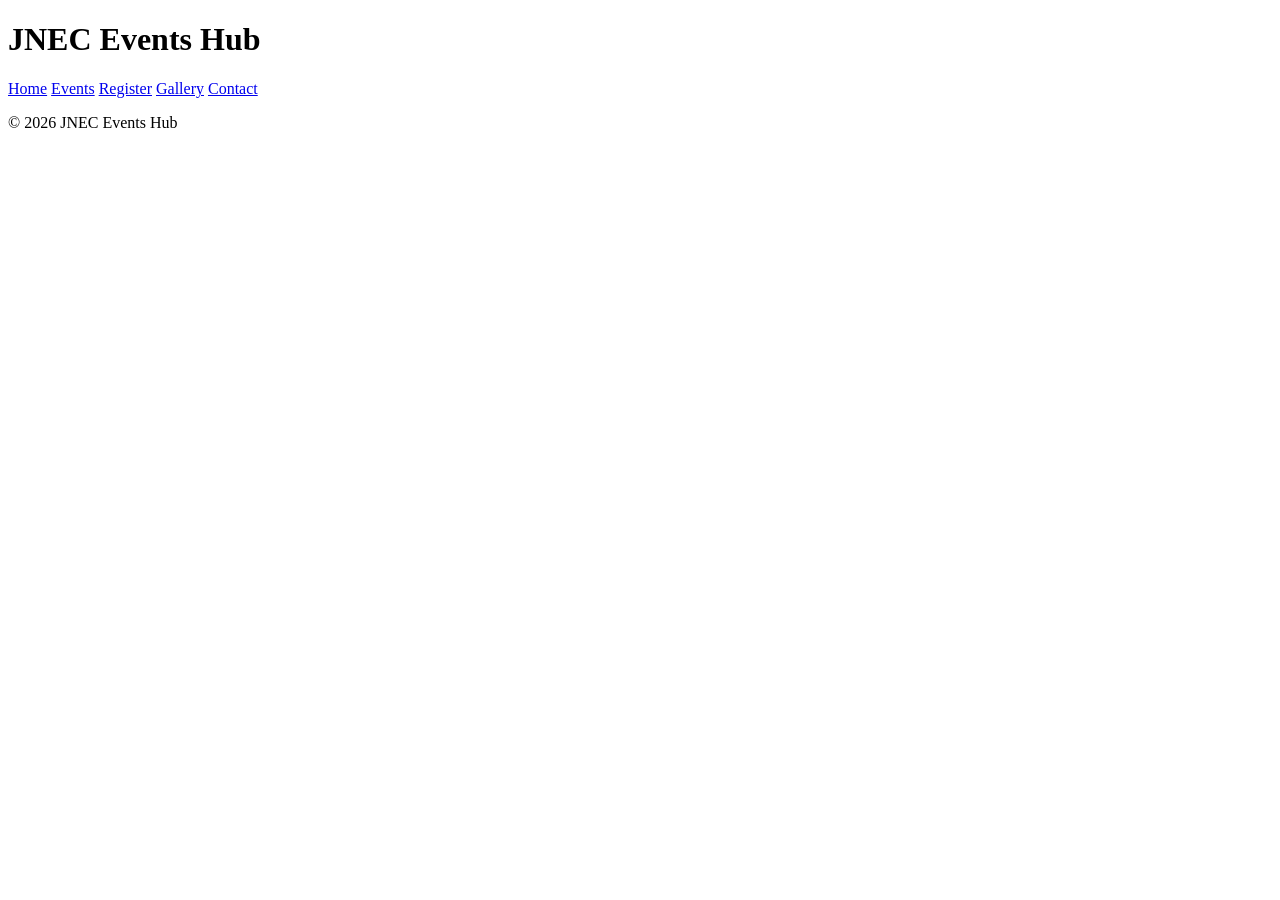
==== index.html @ 619bea93 "P2: shared shell on all pages" ====
<!DOCTYPE html> 
<html lang="en"> 
<head> 
  <meta charset="UTF-8"> 
  <meta name="viewport" content="width=device-width, initial-scale=1.0"> 
  <title>JNEC Events Hub — Home</title> 
</head> 
<body> 
  <header id="top"> 
    <h1>JNEC Events Hub</h1> 
    <nav> 
      <a href="index.html" title="Go to home page">Home</a> 
      <a href="events.html">Events</a> 
      <a href="register.html">Register</a> 
      <a href="gallery.html">Gallery</a> 
      <a href="contact.html">Contact</a> 
    </nav> 
  </header> 
  <main> 
    <!-- page content here --> 
  </main> 
  <footer> 
    <p>&copy; 2026 JNEC Events Hub</p> 
  </footer> 
</body> 
</html>
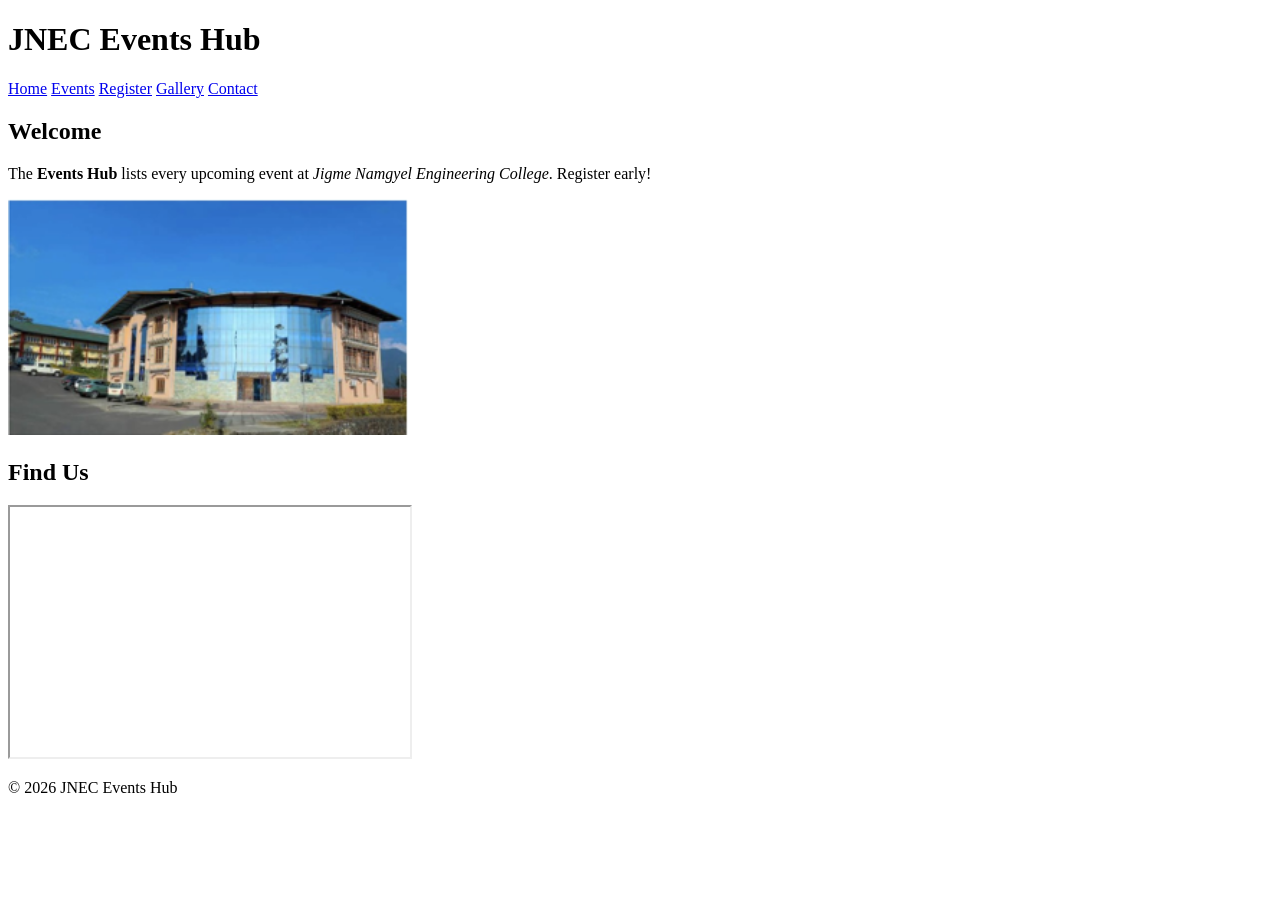
==== commit 1e90c5b5: "P2: home page content" ====
--- a/index.html
+++ b/index.html
@@ -17,7 +17,23 @@
     </nav> 
   </header> 
   <main> 
-    <!-- page content here --> 
+    <section id="welcome" class="intro"> 
+  <h2>Welcome</h2> 
+  <p>The <strong>Events Hub</strong> lists every upcoming event at 
+     <em>Jigme Namgyel Engineering College</em>. 
+     <span class="highlight" title="Registrations close 3 days before each event"> 
+     Register early!</span></p> 
+  <img src="media/campus.jpg" alt="JNEC campus" width="400" 
+       title="Our campus in Dewathang"> 
+</section> 
+ 
+<section id="location"> 
+  <h2>Find Us</h2> 
+  <iframe 
+src="https://www.openstreetmap.org/export/embed.html?bbox=91.44,26.85,91.48,26.88" 
+          width="400" height="250" title="Campus map"></iframe> 
+</section> 
+
   </main> 
   <footer> 
     <p>&copy; 2026 JNEC Events Hub</p> 
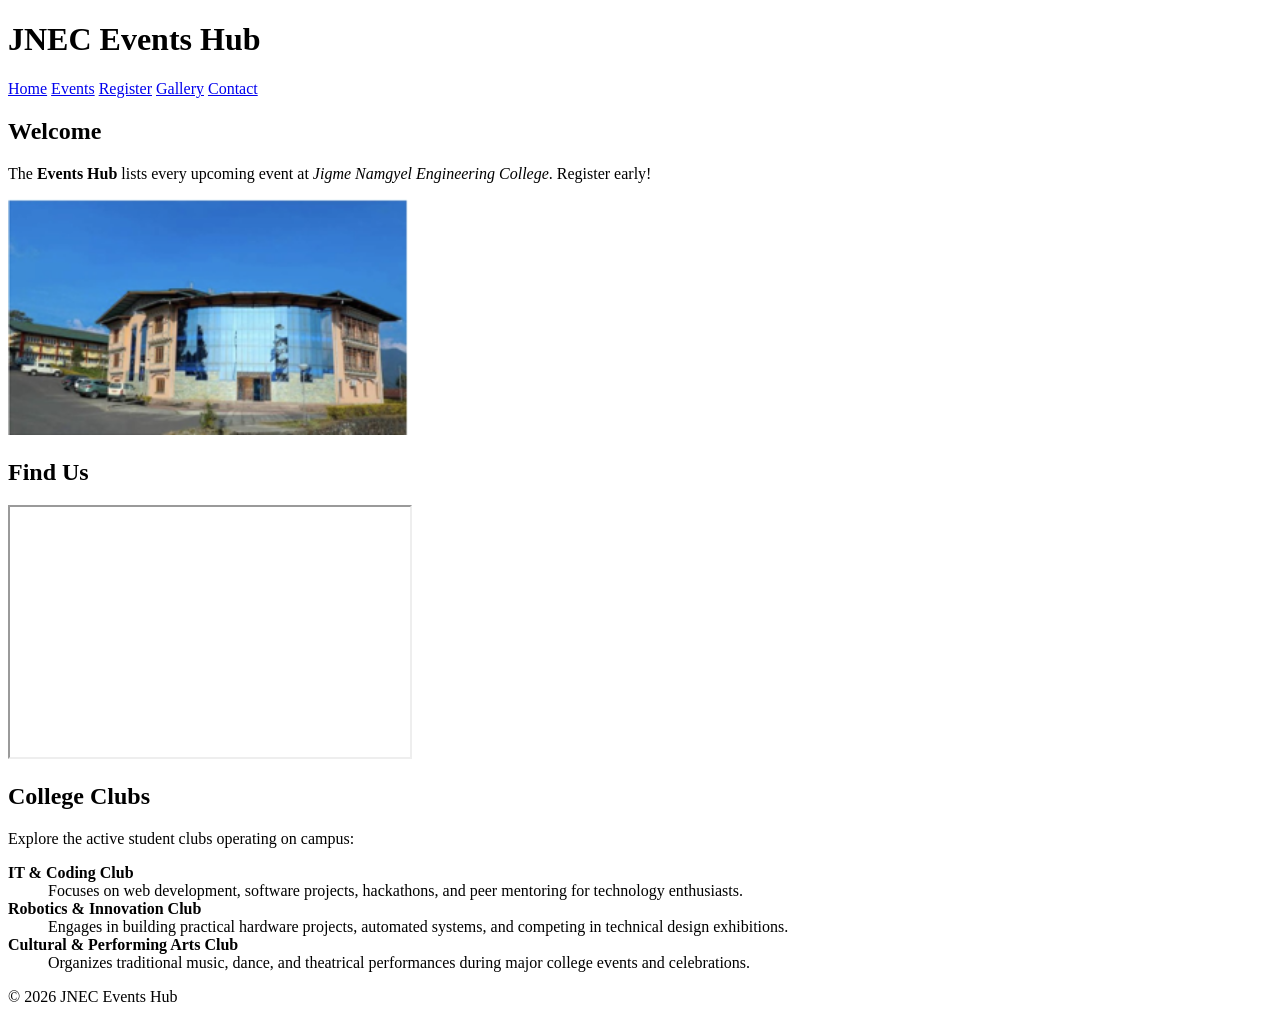
==== commit 5bff1d72: "Add pricing table with rowspan and colspan attributes" ====
--- a/index.html
+++ b/index.html
@@ -35,6 +35,21 @@
 </section> 
 
   </main> 
+  <section>
+  <h2>College Clubs</h2>
+  <p>Explore the active student clubs operating on campus:</p>
+  
+  <dl>
+    <dt><strong>IT & Coding Club</strong></dt>
+    <dd>Focuses on web development, software projects, hackathons, and peer mentoring for technology enthusiasts.</dd>
+    
+    <dt><strong>Robotics & Innovation Club</strong></dt>
+    <dd>Engages in building practical hardware projects, automated systems, and competing in technical design exhibitions.</dd>
+    
+    <dt><strong>Cultural & Performing Arts Club</strong></dt>
+    <dd>Organizes traditional music, dance, and theatrical performances during major college events and celebrations.</dd>
+  </dl>
+</section>
   <footer> 
     <p>&copy; 2026 JNEC Events Hub</p> 
   </footer> 
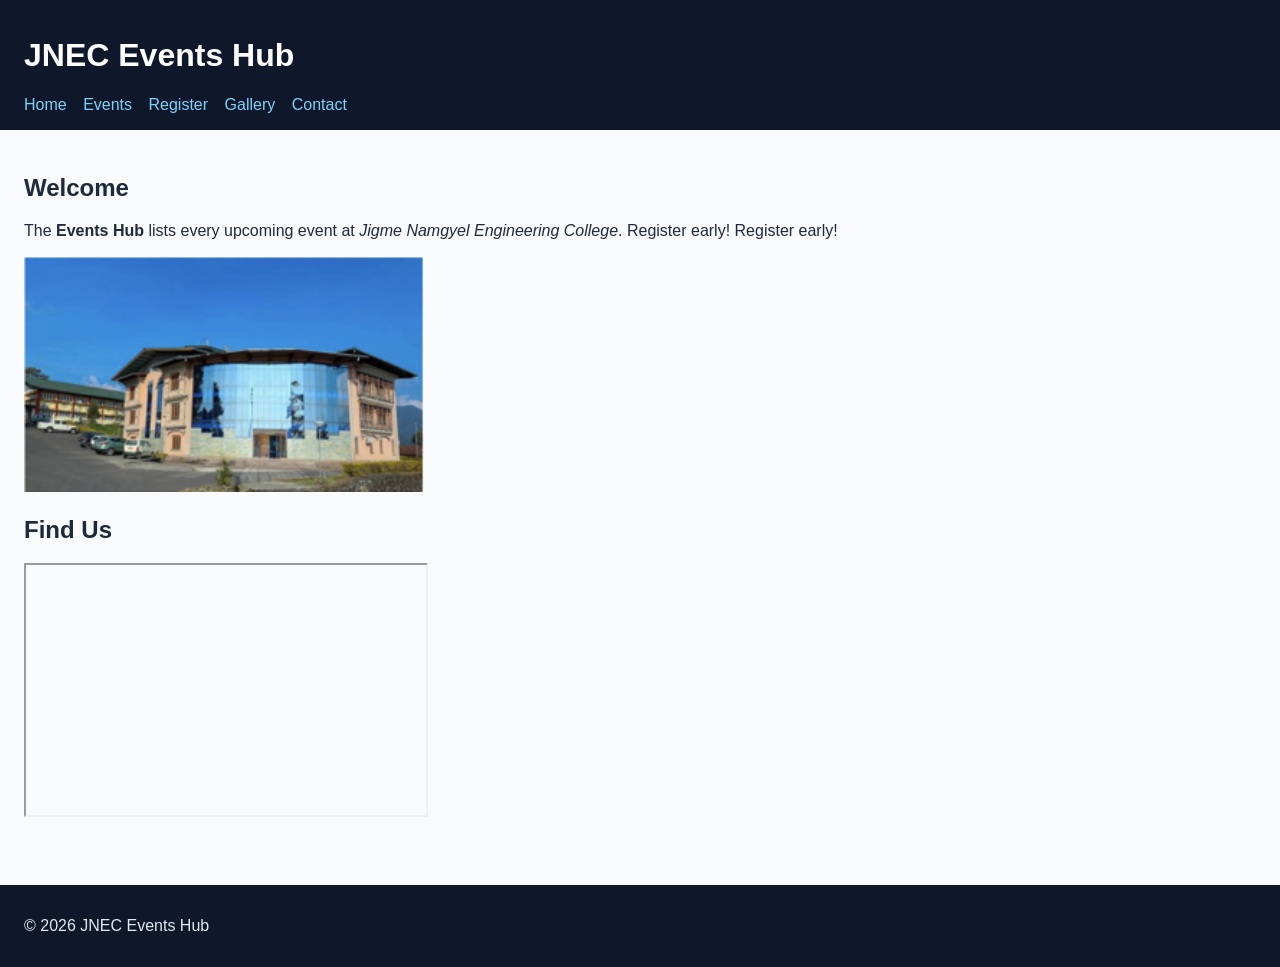
==== commit 4d36f7cb: "P3: link external stylesheet" ====
--- a/index.html
+++ b/index.html
@@ -1,57 +1,47 @@
 <!DOCTYPE html> 
-<html lang="en"> 
-<head> 
-  <meta charset="UTF-8"> 
-  <meta name="viewport" content="width=device-width, initial-scale=1.0"> 
-  <title>JNEC Events Hub — Home</title> 
-</head> 
-<body> 
-  <header id="top"> 
-    <h1>JNEC Events Hub</h1> 
-    <nav> 
-      <a href="index.html" title="Go to home page">Home</a> 
-      <a href="events.html">Events</a> 
-      <a href="register.html">Register</a> 
-      <a href="gallery.html">Gallery</a> 
-      <a href="contact.html">Contact</a> 
-    </nav> 
-  </header> 
-  <main> 
-    <section id="welcome" class="intro"> 
-  <h2>Welcome</h2> 
-  <p>The <strong>Events Hub</strong> lists every upcoming event at 
-     <em>Jigme Namgyel Engineering College</em>. 
-     <span class="highlight" title="Registrations close 3 days before each event"> 
-     Register early!</span></p> 
-  <img src="media/campus.jpg" alt="JNEC campus" width="400" 
-       title="Our campus in Dewathang"> 
-</section> 
- 
-<section id="location"> 
-  <h2>Find Us</h2> 
-  <iframe 
-src="https://www.openstreetmap.org/export/embed.html?bbox=91.44,26.85,91.48,26.88" 
-          width="400" height="250" title="Campus map"></iframe> 
-</section> 
-
-  </main> 
-  <section>
-  <h2>College Clubs</h2>
-  <p>Explore the active student clubs operating on campus:</p>
-  
-  <dl>
-    <dt><strong>IT & Coding Club</strong></dt>
-    <dd>Focuses on web development, software projects, hackathons, and peer mentoring for technology enthusiasts.</dd>
-    
-    <dt><strong>Robotics & Innovation Club</strong></dt>
-    <dd>Engages in building practical hardware projects, automated systems, and competing in technical design exhibitions.</dd>
-    
-    <dt><strong>Cultural & Performing Arts Club</strong></dt>
-    <dd>Organizes traditional music, dance, and theatrical performances during major college events and celebrations.</dd>
-  </dl>
-</section>
-  <footer> 
-    <p>&copy; 2026 JNEC Events Hub</p> 
-  </footer> 
-</body> 
-</html> 
+ <html lang="en"> 
+ <head> 
+   <meta charset="UTF-8"> 
+   <meta name="viewport" content="width=device-width, initial-scale=1.0"> 
+   <title>JNEC Events Hub — Home</title> 
+   <link rel="stylesheet" href="css/styles.css"> 
+ </head> 
+ <body> 
+   <header id="top"> 
+  <h1>JNEC Events Hub</h1> 
+  <nav> 
+    <a href="index.html" title="Go to home page">Home</a> 
+    <a href="events.html">Events</a> 
+    <a href="register.html">Register</a> 
+    <a href="gallery.html">Gallery</a> 
+    <a href="contact.html">Contact</a> 
+  </nav> 
+   </header> 
+   <main> 
+  <section id="welcome" class="intro"> 
+    <h2>Welcome</h2> 
+    <p>The <strong>Events Hub</strong> lists every upcoming event at 
+       	<em>Jigme Namgyel Engineering College</em>. 
+      <span class="highlight" title="Registrations close 3 days before each event">
+    Register early!
+</span>
+       	Register early!</span></p> 
+    <img src="media/campus.jpg" alt="JNEC campus" width="400" 
+         title="Our campus in Dewathang"> 
+  </section> 
+  <section id="location"> 
+    <h2>Find Us</h2> 
+    <iframe 
+<iframe
+    src="https://www.openstreetmap.org/export/embed.html?bbox=91.44,26.85,91.48,26.88"
+    width="400"
+    height="250"
+    title="Campus map">
+</iframe>
+  </section> 
+   </main> 
+   <footer> 
+  <p>&copy; 2026 JNEC Events Hub</p> 
+   </footer> 
+ </body> 
+ </html> 
--- a/css/styles.css
+++ b/css/styles.css
@@ -0,0 +1,27 @@
+/* FILE: css/styles.css — shared by all Events Hub pages */ 
+
+body { 
+   font-family: "Segoe UI", Arial, sans-serif; 
+   margin: 0; 
+   color: #1e293b; 
+   background: #f8fafc; 
+ } 
+ header { 
+   background: #0f172a; 
+   color: white; 
+   padding: 16px 24px; 
+ } 
+ nav a { 
+   color: #7dd3fc; 
+   margin-right: 12px; 
+   text-decoration: none; 
+ } 
+ footer { 
+   background: #0f172a; 
+   color: #e2e8f0; 
+   padding: 16px 24px; 
+   margin-top: 40px; 
+ } 
+ main { 
+   padding: 24px; 
+ } 
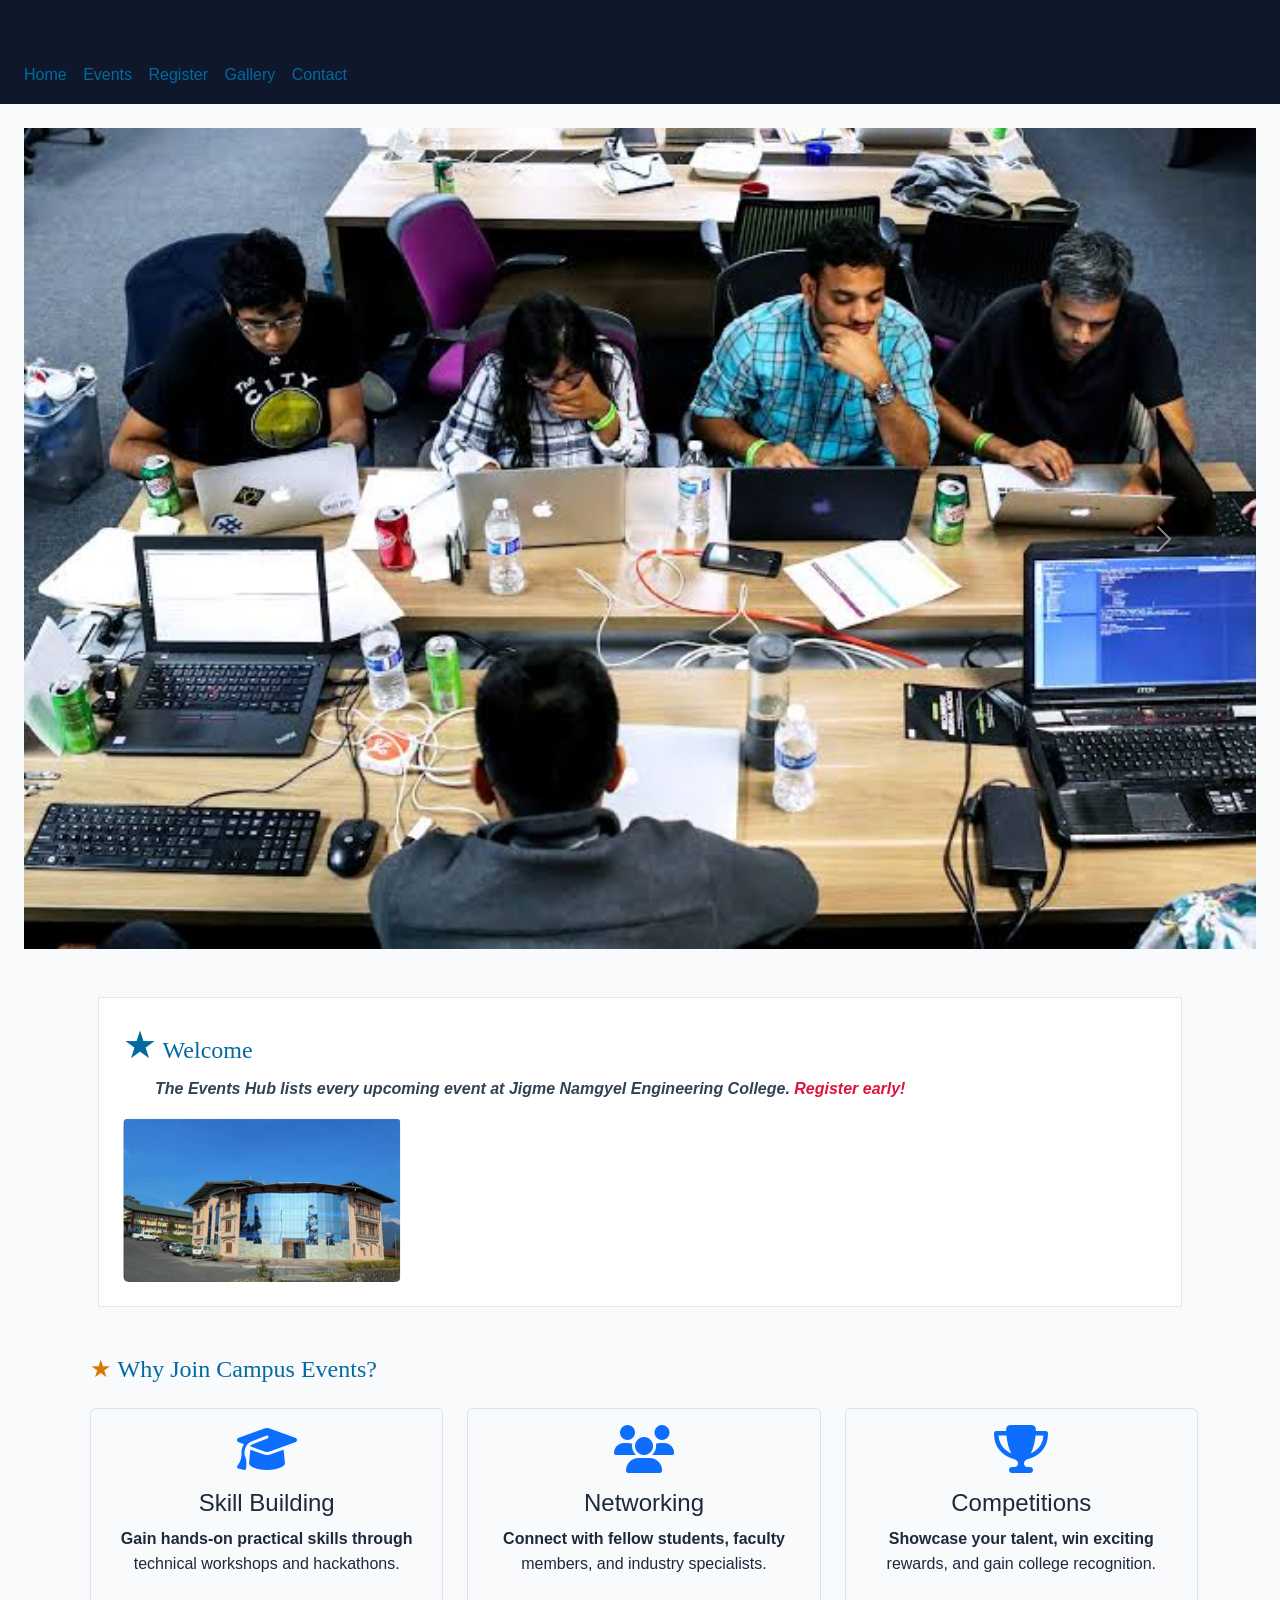
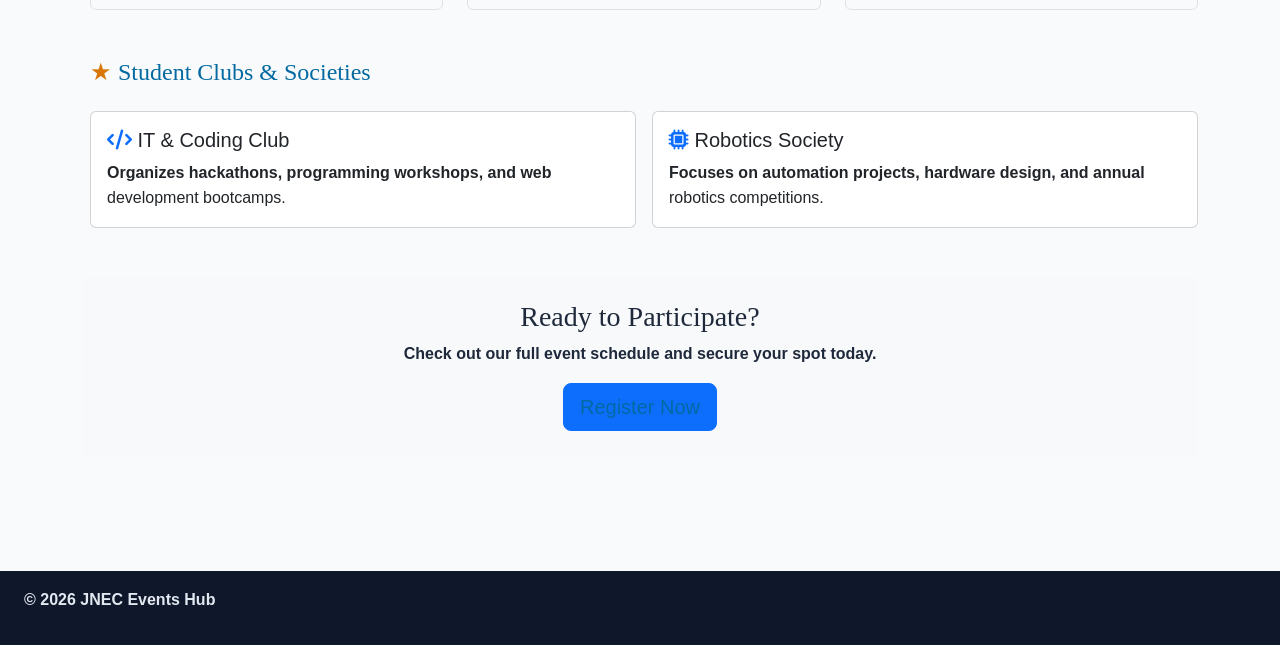
==== commit dc37f918: "Bootstrap card, framed map" ====
--- a/index.html
+++ b/index.html
@@ -1,47 +1,123 @@
-<!DOCTYPE html> 
- <html lang="en"> 
- <head> 
-   <meta charset="UTF-8"> 
-   <meta name="viewport" content="width=device-width, initial-scale=1.0"> 
-   <title>JNEC Events Hub — Home</title> 
-   <link rel="stylesheet" href="css/styles.css"> 
- </head> 
- <body> 
-   <header id="top"> 
-  <h1>JNEC Events Hub</h1> 
-  <nav> 
-    <a href="index.html" title="Go to home page">Home</a> 
-    <a href="events.html">Events</a> 
-    <a href="register.html">Register</a> 
-    <a href="gallery.html">Gallery</a> 
-    <a href="contact.html">Contact</a> 
-  </nav> 
-   </header> 
-   <main> 
-  <section id="welcome" class="intro"> 
-    <h2>Welcome</h2> 
-    <p>The <strong>Events Hub</strong> lists every upcoming event at 
-       	<em>Jigme Namgyel Engineering College</em>. 
-      <span class="highlight" title="Registrations close 3 days before each event">
-    Register early!
-</span>
-       	Register early!</span></p> 
-    <img src="media/campus.jpg" alt="JNEC campus" width="400" 
-         title="Our campus in Dewathang"> 
-  </section> 
-  <section id="location"> 
-    <h2>Find Us</h2> 
-    <iframe 
-<iframe
-    src="https://www.openstreetmap.org/export/embed.html?bbox=91.44,26.85,91.48,26.88"
-    width="400"
-    height="250"
-    title="Campus map">
-</iframe>
-  </section> 
-   </main> 
-   <footer> 
-  <p>&copy; 2026 JNEC Events Hub</p> 
-   </footer> 
- </body> 
- </html> 
+<!DOCTYPE html>
+<html lang="en">
+<head>
+   <meta charset="UTF-8">
+   <meta name="viewport" content="width=device-width, initial-scale=1.0">
+   <title>JNEC Events Hub — Home</title>
+   <!-- 1. Bootstrap CSS -->
+   <link href="https://cdn.jsdelivr.net/npm/bootstrap@5.3.3/dist/css/bootstrap.min.css" rel="stylesheet">
+   <!-- 2. Font Awesome Icons -->
+   <link rel="stylesheet" href="https://cdnjs.cloudflare.com/ajax/libs/font-awesome/6.5.2/css/all.min.css">
+   <!-- 3. Custom Styles -->
+   <link rel="stylesheet" href="css/styles.css">
+</head>
+<body>
+
+   <header id="top">
+     <h1>JNEC Events Hub</h1>
+     <nav>
+       <a href="index.html">Home</a>
+       <a href="events.html">Events</a>
+       <a href="register.html">Register</a>
+       <a href="gallery.html">Gallery</a>
+       <a href="contact.html">Contact</a>
+     </nav>
+   </header>
+
+   <main>
+     <!-- 1. Banner Carousel using existing images -->
+     <div id="eventCarousel" class="carousel slide" data-bs-ride="carousel">
+       <div class="carousel-inner">
+         <div class="carousel-item active">
+           <img src="media/hackathon.jpg" class="d-block w-100" alt="Tech Week Hackathon Banner">
+         </div>
+         <div class="carousel-item">
+           <img src="media/losar.jpg" class="d-block w-100" alt="Losar Festival Night Banner">
+         </div>
+       </div>
+       <button class="carousel-control-prev" type="button" data-bs-target="#eventCarousel" data-bs-slide="prev">
+         <span class="carousel-control-prev-icon" aria-hidden="true"></span>
+         <span class="visually-hidden">Previous</span>
+       </button>
+       <button class="carousel-control-next" type="button" data-bs-target="#eventCarousel" data-bs-slide="next">
+         <span class="carousel-control-next-icon" aria-hidden="true"></span>
+         <span class="visually-hidden">Next</span>
+       </button>
+     </div>
+
+     <div class="container py-4">
+       <!-- 2. Welcome Section -->
+       <section id="welcome" class="intro mb-5">
+         <h2>Welcome</h2>
+         <p>The <strong>Events Hub</strong> lists every upcoming event at <em>Jigme Namgyel Engineering College</em>. <span class="highlight">Register early!</span></p>
+         <img src="media/campus.jpg" alt="JNEC campus" class="img-fluid rounded">
+       </section>
+
+       <!-- 3. Key Highlights / Why Participate -->
+       <section class="mb-5">
+         <h2 class="mb-4">Why Join Campus Events?</h2>
+         <div class="row g-4 text-center">
+           <div class="col-md-4">
+             <div class="p-3 border rounded h-100">
+               <i class="fa-solid fa-graduation-cap fa-3x text-primary mb-3"></i>
+               <h4>Skill Building</h4>
+               <p>Gain hands-on practical skills through technical workshops and hackathons.</p>
+             </div>
+           </div>
+           <div class="col-md-4">
+             <div class="p-3 border rounded h-100">
+               <i class="fa-solid fa-users fa-3x text-primary mb-3"></i>
+               <h4>Networking</h4>
+               <p>Connect with fellow students, faculty members, and industry specialists.</p>
+             </div>
+           </div>
+           <div class="col-md-4">
+             <div class="p-3 border rounded h-100">
+               <i class="fa-solid fa-trophy fa-3x text-primary mb-3"></i>
+               <h4>Competitions</h4>
+               <p>Showcase your talent, win exciting rewards, and gain college recognition.</p>
+             </div>
+           </div>
+         </div>
+       </section>
+
+       <!-- 4. Student Clubs Section -->
+       <section class="mb-5">
+         <h2 class="mb-4">Student Clubs & Societies</h2>
+         <div class="row g-3">
+           <div class="col-md-6">
+             <div class="card h-100">
+               <div class="card-body">
+                 <h5 class="card-title"><i class="fa-solid fa-code text-primary"></i> IT & Coding Club</h5>
+                 <p class="card-text">Organizes hackathons, programming workshops, and web development bootcamps.</p>
+               </div>
+             </div>
+           </div>
+           <div class="col-md-6">
+             <div class="card h-100">
+               <div class="card-body">
+                 <h5 class="card-title"><i class="fa-solid fa-microchip text-primary"></i> Robotics Society</h5>
+                 <p class="card-text">Focuses on automation projects, hardware design, and annual robotics competitions.</p>
+               </div>
+             </div>
+           </div>
+         </div>
+       </section>
+
+       <!-- 5. Call to Action Banner -->
+       <section class="bg-light p-4 rounded text-center">
+         <h3>Ready to Participate?</h3>
+         <p>Check out our full event schedule and secure your spot today.</p>
+         <a href="register.html" class="btn btn-primary btn-lg">Register Now</a>
+       </section>
+     </div>
+   </main>
+
+   <footer>
+     <p>&copy; 2026 JNEC Events Hub</p>
+   </footer>
+
+   <!-- Bootstrap JS -->
+   <script src="https://cdn.jsdelivr.net/npm/bootstrap@5.3.3/dist/js/bootstrap.bundle.min.js"></script>
+</body>
+</html>
--- a/css/styles.css
+++ b/css/styles.css
@@ -25,3 +25,109 @@
  main { 
    padding: 24px; 
  } 
+
+/* simple selectors */
+h1 { color: #0f172a; }                     /* element */
+.intro { background: #f8fafc; }             /* class */
+#welcome { padding: 24px; }                 /* id */
+p.intro { font-size: 1.05rem; }             /* element + class */
+* { box-sizing: border-box; }               /* universal */
+h1, h2, h3 { font-family: Georgia, serif; } /* grouping */
+
+/* combinators */ 
+ nav a { text-decoration: none; }         /* descendant */ 
+ main > section { margin-bottom: 24px; }  /* child   	*/ 
+ h2 + p { font-style: italic; }           /* adjacent   */ 
+ h2 ~ p { color: #334155; }               /* general sibling */ 
+
+ /* pseudo-classes */ 
+ nav a:hover { color: #38bdf8; } 
+ input:focus { outline: 2px solid #0369a1; } 
+ input:checked + label { font-weight: 700; } 
+ tr:nth-child(even) { background: #f1f5f9; } 
+ 
+ /* anchor LVHA order */ 
+ a:link { color: #0369a1; } 
+ a:visited { color: #7c3aed; } 
+ a:hover { color: #0ea5e9; } 
+ a:active { color: #b91c1c; } 
+
+ /* pseudo-elements */ 
+ p::first-line { font-weight: bold; } 
+ .intro::first-letter { 
+   font-size: 1.6em; 
+   color: #0369a1; 
+ } 
+ h2::before { content: "★ "; color: #d97706; } 
+ li::marker { color: #059669; } 
+ ::selection { color: #7f1d1d; background: #fde68a; } 
+
+ /* attribute selectors */ 
+ a[target="_blank"] { color: #d97706; } 
+ input[type="file"] { border: 1px dashed #94a3b8; padding: 8px; } 
+ input[type="text"] { border: 1px solid #cbd5e1; padding: 8px; } 
+
+ body { 
+   font-family: "Segoe UI", Arial, sans-serif; 
+   font-size: 16px;       	/* base size */ 
+ } 
+
+ h1 { font-size: 2rem; } 
+ h2 { font-size: 1.5rem; } 
+
+ h1 { font-weight: 700; } 
+ body { line-height: 1.6; } 
+ .hero-title { 
+   letter-spacing: 0.04em; 
+   word-spacing: 0.1em; 
+ } 
+ em { font-style: italic; } 
+
+ .intro p { 
+   text-indent: 2em; 
+   text-align: justify; 
+ } 
+ nav a { text-decoration: none; } 
+ .sold-out { 
+   text-decoration: line-through; 
+   text-decoration-color: #ef4444; 
+   text-decoration-style: solid; 
+ } 
+ h2 { text-align: left; } 
+
+body { color: rgb(30, 41, 59); }  /* RGB */ 
+ h2 { color: #0369a1; }            /* hexadecimal */ 
+ .highlight { color: crimson; }    /* named */ 
+ header { background-color: #0f172a; } 
+
+ .intro { 
+   margin: 24px 16px 32px 16px;   /* top right bottom left */ 
+   padding: 20px;             /* all four sides */ 
+   border: 1px solid #e2e8f0; 
+   background: white; 
+ } 
+ section { 
+   margin-bottom: 28px; 
+   padding-left: 8px; 
+   section.intro {
+  margin: 24px 16px 32px 16px;
+  padding: 20px;
+  
+}
+nav a { 
+   display: inline-block; 
+   padding: 8px 16px; 
+ } 
+ .admin-only { display: none; } 
+ .badge { display: inline; } 
+ .event-card { display: block; } 
+
+ img { max-width: 100%; height: auto; } 
+ 
+ @media (max-width: 600px) { 
+   nav a { 
+  display: block; 
+  margin: 4px 0; 
+   } 
+   body { font-size: 15px; } 
+ } 
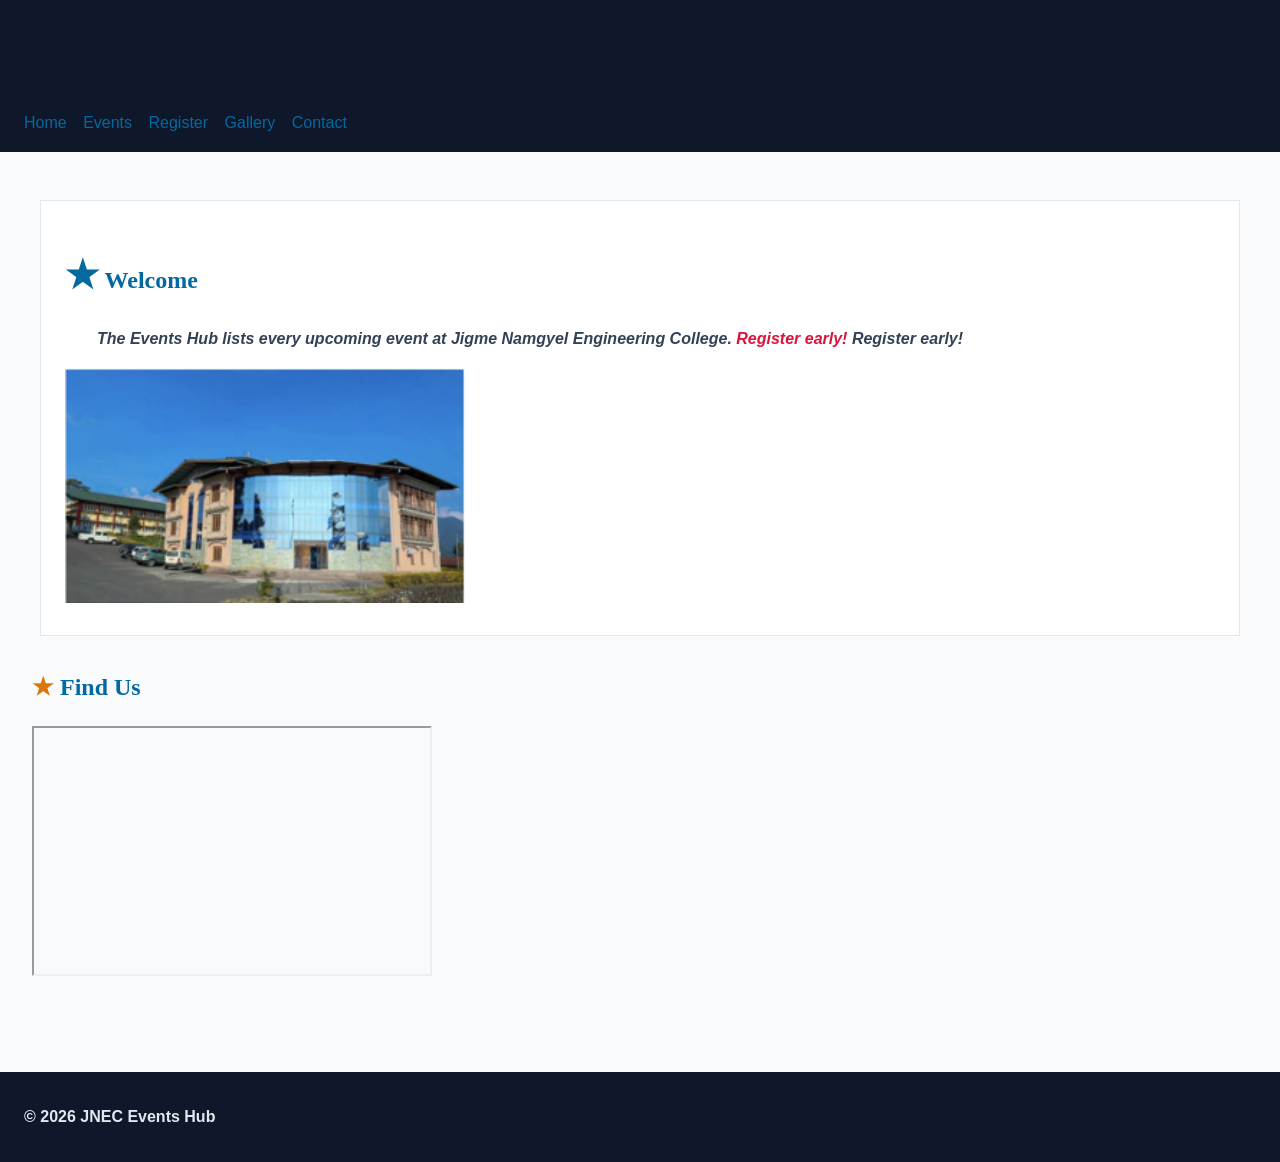
==== commit 28a049ca: "Merge pull request #1 from dechendechenwangmo7-sketch/practical-3 Practical 3" ====
--- a/index.html
+++ b/index.html
@@ -1,123 +1,47 @@
-<!DOCTYPE html>
-<html lang="en">
-<head>
-   <meta charset="UTF-8">
-   <meta name="viewport" content="width=device-width, initial-scale=1.0">
-   <title>JNEC Events Hub — Home</title>
-   <!-- 1. Bootstrap CSS -->
-   <link href="https://cdn.jsdelivr.net/npm/bootstrap@5.3.3/dist/css/bootstrap.min.css" rel="stylesheet">
-   <!-- 2. Font Awesome Icons -->
-   <link rel="stylesheet" href="https://cdnjs.cloudflare.com/ajax/libs/font-awesome/6.5.2/css/all.min.css">
-   <!-- 3. Custom Styles -->
-   <link rel="stylesheet" href="css/styles.css">
-</head>
-<body>
-
-   <header id="top">
-     <h1>JNEC Events Hub</h1>
-     <nav>
-       <a href="index.html">Home</a>
-       <a href="events.html">Events</a>
-       <a href="register.html">Register</a>
-       <a href="gallery.html">Gallery</a>
-       <a href="contact.html">Contact</a>
-     </nav>
-   </header>
-
-   <main>
-     <!-- 1. Banner Carousel using existing images -->
-     <div id="eventCarousel" class="carousel slide" data-bs-ride="carousel">
-       <div class="carousel-inner">
-         <div class="carousel-item active">
-           <img src="media/hackathon.jpg" class="d-block w-100" alt="Tech Week Hackathon Banner">
-         </div>
-         <div class="carousel-item">
-           <img src="media/losar.jpg" class="d-block w-100" alt="Losar Festival Night Banner">
-         </div>
-       </div>
-       <button class="carousel-control-prev" type="button" data-bs-target="#eventCarousel" data-bs-slide="prev">
-         <span class="carousel-control-prev-icon" aria-hidden="true"></span>
-         <span class="visually-hidden">Previous</span>
-       </button>
-       <button class="carousel-control-next" type="button" data-bs-target="#eventCarousel" data-bs-slide="next">
-         <span class="carousel-control-next-icon" aria-hidden="true"></span>
-         <span class="visually-hidden">Next</span>
-       </button>
-     </div>
-
-     <div class="container py-4">
-       <!-- 2. Welcome Section -->
-       <section id="welcome" class="intro mb-5">
-         <h2>Welcome</h2>
-         <p>The <strong>Events Hub</strong> lists every upcoming event at <em>Jigme Namgyel Engineering College</em>. <span class="highlight">Register early!</span></p>
-         <img src="media/campus.jpg" alt="JNEC campus" class="img-fluid rounded">
-       </section>
-
-       <!-- 3. Key Highlights / Why Participate -->
-       <section class="mb-5">
-         <h2 class="mb-4">Why Join Campus Events?</h2>
-         <div class="row g-4 text-center">
-           <div class="col-md-4">
-             <div class="p-3 border rounded h-100">
-               <i class="fa-solid fa-graduation-cap fa-3x text-primary mb-3"></i>
-               <h4>Skill Building</h4>
-               <p>Gain hands-on practical skills through technical workshops and hackathons.</p>
-             </div>
-           </div>
-           <div class="col-md-4">
-             <div class="p-3 border rounded h-100">
-               <i class="fa-solid fa-users fa-3x text-primary mb-3"></i>
-               <h4>Networking</h4>
-               <p>Connect with fellow students, faculty members, and industry specialists.</p>
-             </div>
-           </div>
-           <div class="col-md-4">
-             <div class="p-3 border rounded h-100">
-               <i class="fa-solid fa-trophy fa-3x text-primary mb-3"></i>
-               <h4>Competitions</h4>
-               <p>Showcase your talent, win exciting rewards, and gain college recognition.</p>
-             </div>
-           </div>
-         </div>
-       </section>
-
-       <!-- 4. Student Clubs Section -->
-       <section class="mb-5">
-         <h2 class="mb-4">Student Clubs & Societies</h2>
-         <div class="row g-3">
-           <div class="col-md-6">
-             <div class="card h-100">
-               <div class="card-body">
-                 <h5 class="card-title"><i class="fa-solid fa-code text-primary"></i> IT & Coding Club</h5>
-                 <p class="card-text">Organizes hackathons, programming workshops, and web development bootcamps.</p>
-               </div>
-             </div>
-           </div>
-           <div class="col-md-6">
-             <div class="card h-100">
-               <div class="card-body">
-                 <h5 class="card-title"><i class="fa-solid fa-microchip text-primary"></i> Robotics Society</h5>
-                 <p class="card-text">Focuses on automation projects, hardware design, and annual robotics competitions.</p>
-               </div>
-             </div>
-           </div>
-         </div>
-       </section>
-
-       <!-- 5. Call to Action Banner -->
-       <section class="bg-light p-4 rounded text-center">
-         <h3>Ready to Participate?</h3>
-         <p>Check out our full event schedule and secure your spot today.</p>
-         <a href="register.html" class="btn btn-primary btn-lg">Register Now</a>
-       </section>
-     </div>
-   </main>
-
-   <footer>
-     <p>&copy; 2026 JNEC Events Hub</p>
-   </footer>
-
-   <!-- Bootstrap JS -->
-   <script src="https://cdn.jsdelivr.net/npm/bootstrap@5.3.3/dist/js/bootstrap.bundle.min.js"></script>
-</body>
-</html>+<!DOCTYPE html> 
+ <html lang="en"> 
+ <head> 
+   <meta charset="UTF-8"> 
+   <meta name="viewport" content="width=device-width, initial-scale=1.0"> 
+   <title>JNEC Events Hub — Home</title> 
+   <link rel="stylesheet" href="css/styles.css"> 
+ </head> 
+ <body> 
+   <header id="top"> 
+  <h1>JNEC Events Hub</h1> 
+  <nav> 
+    <a href="index.html" title="Go to home page">Home</a> 
+    <a href="events.html">Events</a> 
+    <a href="register.html">Register</a> 
+    <a href="gallery.html">Gallery</a> 
+    <a href="contact.html">Contact</a> 
+  </nav> 
+   </header> 
+   <main> 
+  <section id="welcome" class="intro"> 
+    <h2>Welcome</h2> 
+    <p>The <strong>Events Hub</strong> lists every upcoming event at 
+       	<em>Jigme Namgyel Engineering College</em>. 
+      <span class="highlight" title="Registrations close 3 days before each event">
+    Register early!
+</span>
+       	Register early!</span></p> 
+    <img src="media/campus.jpg" alt="JNEC campus" width="400" 
+         title="Our campus in Dewathang"> 
+  </section> 
+  <section id="location"> 
+    <h2>Find Us</h2> 
+    <iframe 
+<iframe
+    src="https://www.openstreetmap.org/export/embed.html?bbox=91.44,26.85,91.48,26.88"
+    width="400"
+    height="250"
+    title="Campus map">
+</iframe>
+  </section> 
+   </main> 
+   <footer> 
+  <p>&copy; 2026 JNEC Events Hub</p> 
+   </footer> 
+ </body> 
+ </html> 
--- a/css/styles.css
+++ b/css/styles.css
@@ -121,13 +121,3 @@
  .admin-only { display: none; } 
  .badge { display: inline; } 
  .event-card { display: block; } 
-
- img { max-width: 100%; height: auto; } 
- 
- @media (max-width: 600px) { 
-   nav a { 
-  display: block; 
-  margin: 4px 0; 
-   } 
-   body { font-size: 15px; } 
- } 
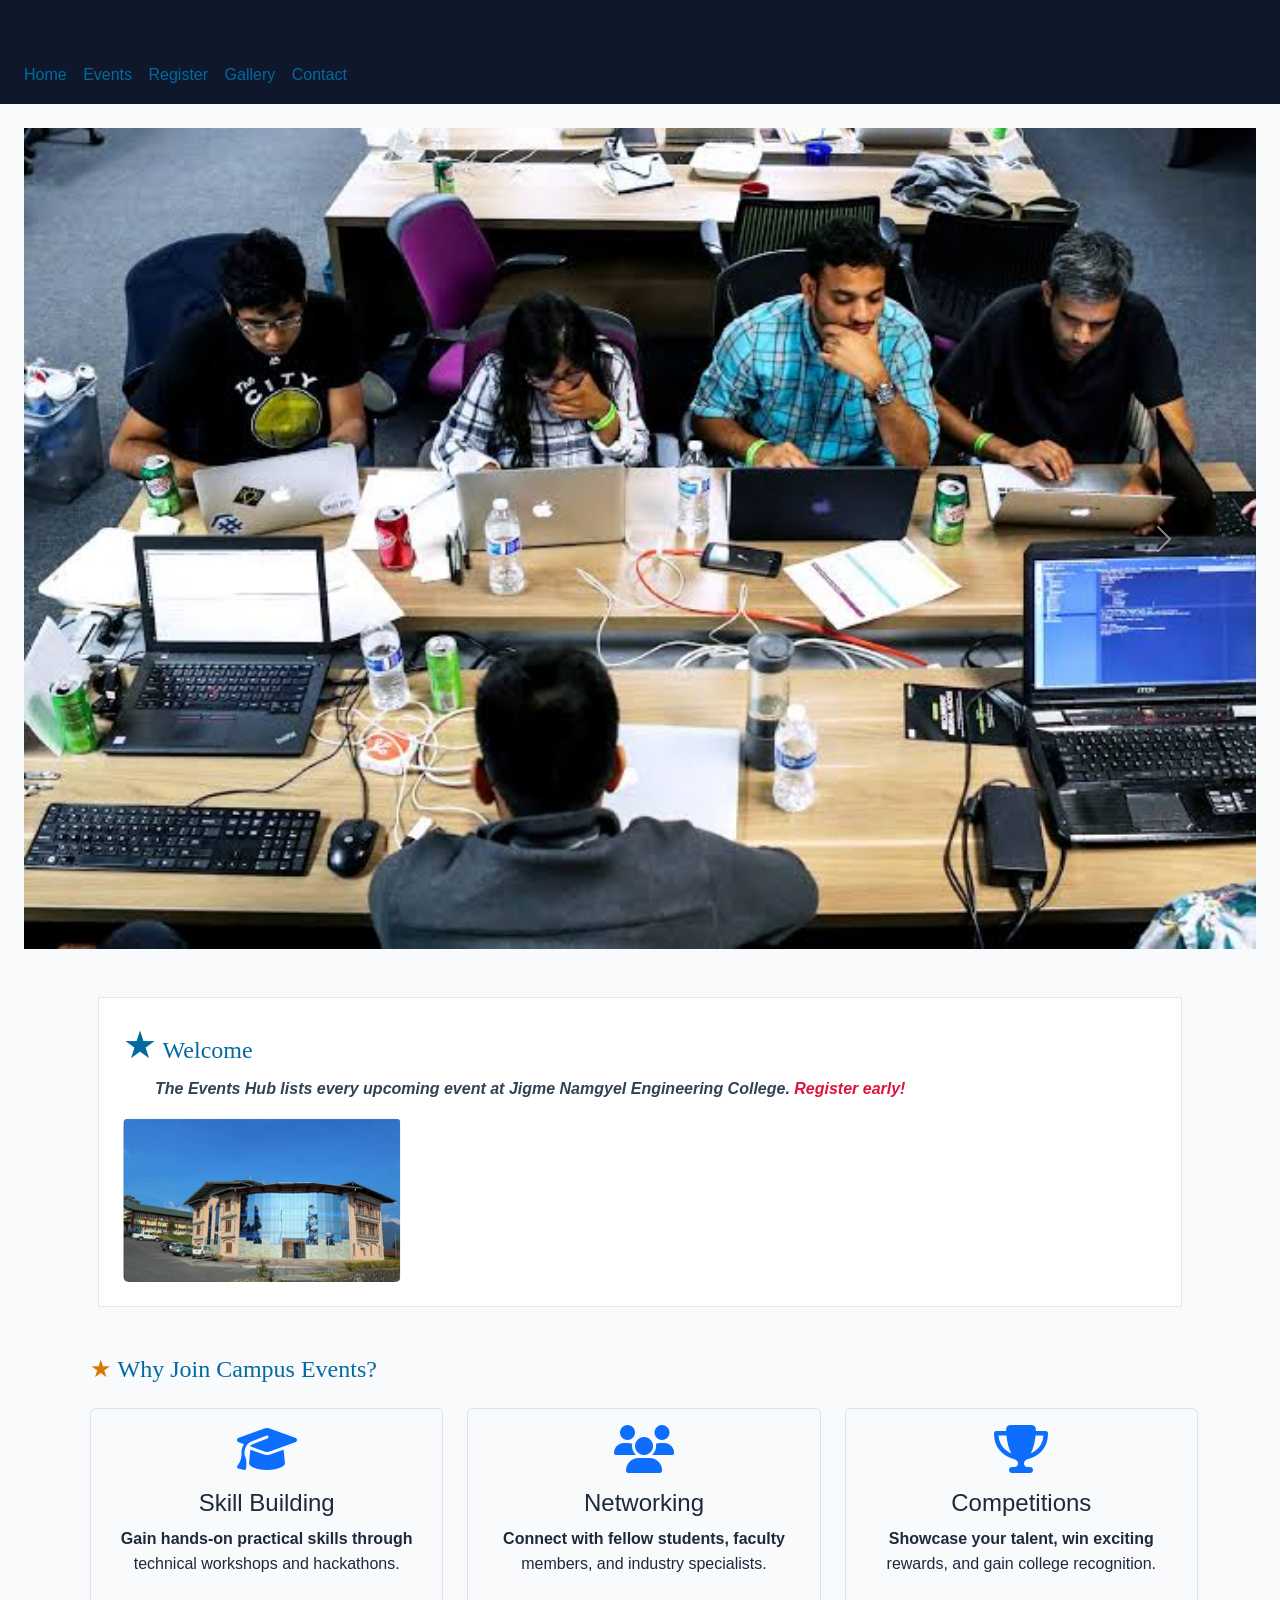
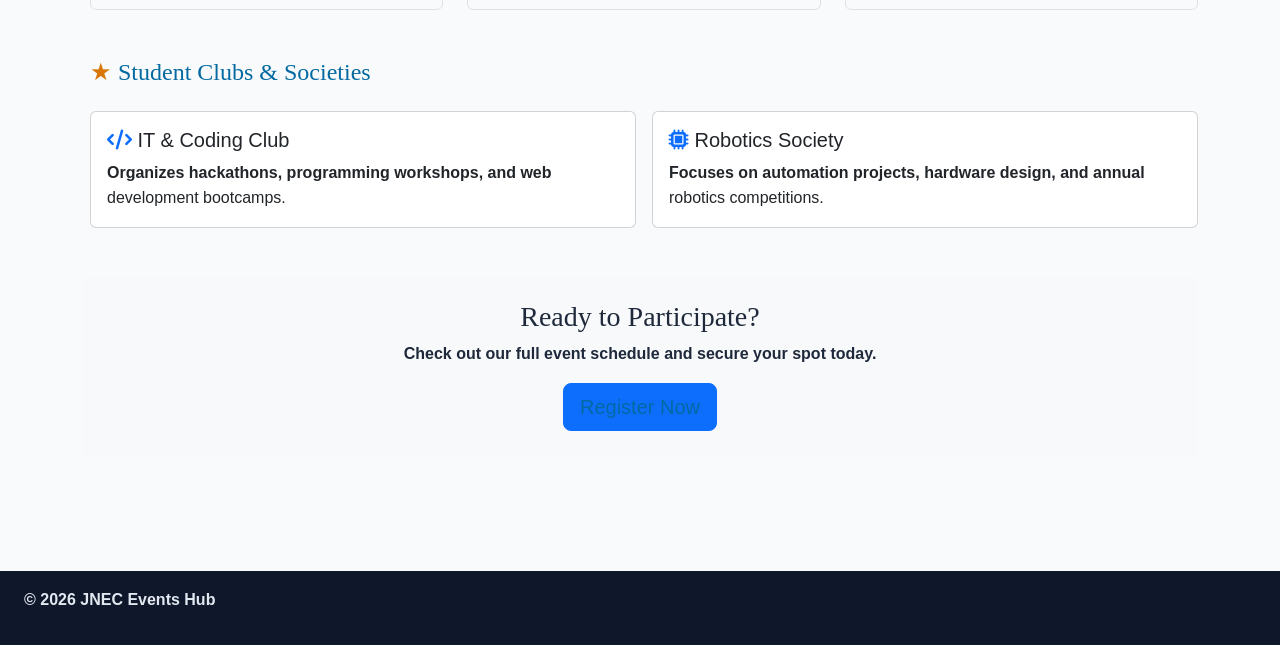
==== commit a4fdfddc: "update HTML pages for practical-4" ====
--- a/index.html
+++ b/index.html
@@ -1,47 +1,130 @@
-<!DOCTYPE html> 
- <html lang="en"> 
- <head> 
-   <meta charset="UTF-8"> 
-   <meta name="viewport" content="width=device-width, initial-scale=1.0"> 
-   <title>JNEC Events Hub — Home</title> 
-   <link rel="stylesheet" href="css/styles.css"> 
- </head> 
- <body> 
-   <header id="top"> 
-  <h1>JNEC Events Hub</h1> 
-  <nav> 
-    <a href="index.html" title="Go to home page">Home</a> 
-    <a href="events.html">Events</a> 
-    <a href="register.html">Register</a> 
-    <a href="gallery.html">Gallery</a> 
-    <a href="contact.html">Contact</a> 
-  </nav> 
-   </header> 
-   <main> 
-  <section id="welcome" class="intro"> 
-    <h2>Welcome</h2> 
-    <p>The <strong>Events Hub</strong> lists every upcoming event at 
-       	<em>Jigme Namgyel Engineering College</em>. 
-      <span class="highlight" title="Registrations close 3 days before each event">
-    Register early!
-</span>
-       	Register early!</span></p> 
-    <img src="media/campus.jpg" alt="JNEC campus" width="400" 
-         title="Our campus in Dewathang"> 
-  </section> 
-  <section id="location"> 
-    <h2>Find Us</h2> 
-    <iframe 
-<iframe
-    src="https://www.openstreetmap.org/export/embed.html?bbox=91.44,26.85,91.48,26.88"
-    width="400"
-    height="250"
-    title="Campus map">
-</iframe>
-  </section> 
-   </main> 
-   <footer> 
-  <p>&copy; 2026 JNEC Events Hub</p> 
-   </footer> 
- </body> 
- </html> 
+<!DOCTYPE html>
+<html lang="en">
+<head>
+   <meta charset="UTF-8">
+   <meta name="viewport" content="width=device-width, initial-scale=1.0">
+   <title>JNEC Events Hub — Home</title>
+   <!-- 1. Bootstrap CSS -->
+   <link href="https://cdn.jsdelivr.net/npm/bootstrap@5.3.3/dist/css/bootstrap.min.css" rel="stylesheet">
+   <!-- 2. Font Awesome Icons -->
+   <link rel="stylesheet" href="https://cdnjs.cloudflare.com/ajax/libs/font-awesome/6.5.2/css/all.min.css">
+   <!-- 3. Custom Styles -->
+   <link rel="stylesheet" href="css/styles.css">
+</head>
+<body>
+  
+
+
+   <header id="top">
+     <h1>JNEC Events Hub</h1>
+     <nav>
+       <a href="index.html">Home</a>
+       <a href="events.html">Events</a>
+       <a href="register.html">Register</a>
+       <a href="gallery.html">Gallery</a>
+       <a href="contact.html">Contact</a>
+     </nav>
+   </header>
+
+   <main>
+     <!-- 1. Banner Carousel using existing images -->
+     <div id="eventCarousel" class="carousel slide" data-bs-ride="carousel">
+       <div class="carousel-inner">
+         <div class="carousel-item active">
+           <img src="media/hackathon.jpg" class="d-block w-100" alt="Tech Week Hackathon Banner">
+         </div>
+         <div class="carousel-item">
+           <img src="media/losar.jpg" class="d-block w-100" alt="Losar Festival Night Banner">
+         </div>
+       </div>
+       <button class="carousel-control-prev" type="button" data-bs-target="#eventCarousel" data-bs-slide="prev">
+         <span class="carousel-control-prev-icon" aria-hidden="true"></span>
+         <span class="visually-hidden">Previous</span>
+       </button>
+       <button class="carousel-control-next" type="button" data-bs-target="#eventCarousel" data-bs-slide="next">
+         <span class="carousel-control-next-icon" aria-hidden="true"></span>
+         <span class="visually-hidden">Next</span>
+       </button>
+     </div>
+
+     <div class="container py-4">
+       <!-- 2. Welcome Section -->
+       <section id="welcome" class="intro mb-5">
+         <h2>Welcome</h2>
+         <p>The <strong>Events Hub</strong> lists every upcoming event at <em>Jigme Namgyel Engineering College</em>. <span class="highlight">Register early!</span></p>
+         <img src="media/campus.jpg" alt="JNEC campus" class="img-fluid rounded">
+       </section>
+
+       <!-- 3. Key Highlights / Why Participate -->
+       <section class="mb-5">
+         <h2 class="mb-4">Why Join Campus Events?</h2>
+         <div class="row g-4 text-center">
+           <div class="col-md-4">
+             <div class="p-3 border rounded h-100">
+               <i class="fa-solid fa-graduation-cap fa-3x text-primary mb-3"></i>
+               <h4>Skill Building</h4>
+               <p>Gain hands-on practical skills through technical workshops and hackathons.</p>
+             </div>
+           </div>
+           <div class="col-md-4">
+             <div class="p-3 border rounded h-100">
+               <i class="fa-solid fa-users fa-3x text-primary mb-3"></i>
+               <h4>Networking</h4>
+               <p>Connect with fellow students, faculty members, and industry specialists.</p>
+             </div>
+           </div>
+           <div class="col-md-4">
+             <div class="p-3 border rounded h-100">
+               <i class="fa-solid fa-trophy fa-3x text-primary mb-3"></i>
+               <h4>Competitions</h4>
+               <p>Showcase your talent, win exciting rewards, and gain college recognition.</p>
+             </div>
+           </div>
+         </div>
+       </section>
+
+       <!-- 4. Student Clubs Section -->
+       <section class="mb-5">
+         <h2 class="mb-4">Student Clubs & Societies</h2>
+         <div class="row g-3">
+           <div class="col-md-6">
+             <div class="card h-100">
+               <div class="card-body">
+                 <h5 class="card-title"><i class="fa-solid fa-code text-primary"></i> IT & Coding Club</h5>
+                 <p class="card-text">Organizes hackathons, programming workshops, and web development bootcamps.</p>
+               </div>
+             </div>
+           </div>
+           <div class="col-md-6">
+             <div class="card h-100">
+               <div class="card-body">
+                 <h5 class="card-title"><i class="fa-solid fa-microchip text-primary"></i> Robotics Society</h5>
+                 <p class="card-text">Focuses on automation projects, hardware design, and annual robotics competitions.</p>
+               </div>
+             </div>
+           </div>
+         </div>
+       </section>
+
+       <!-- 5. Call to Action Banner -->
+       <section class="bg-light p-4 rounded text-center">
+         <h3>Ready to Participate?</h3>
+         <p>Check out our full event schedule and secure your spot today.</p>
+         <a href="register.html" class="btn btn-primary btn-lg">Register Now</a>
+       </section>
+     </div>
+   </main>
+
+   <footer>
+     <p>&copy; 2026 JNEC Events Hub</p>
+   </footer>
+
+   <!-- Bootstrap JS -->
+   <script src="https://cdn.jsdelivr.net/npm/bootstrap@5.3.3/dist/js/bootstrap.bundle.min.js"></script>
+
+   <script> 
+   console.log("Events Hub loaded (embedded script)"); </script> 
+<script src="js/main.js"></script> 
+</body>
+
+</html>
--- a/css/styles.css
+++ b/css/styles.css
@@ -121,3 +121,31 @@
  .admin-only { display: none; } 
  .badge { display: inline; } 
  .event-card { display: block; } 
+
+ img { max-width: 100%; height: auto; } 
+ 
+ @media (max-width: 600px) { 
+   nav a { 
+  display: block; 
+  margin: 4px 0; 
+   } 
+   body { font-size: 15px; } 
+ } 
+
+
+
+/* 1. Pseudo-class rule: Adds a subtle zoom and shadow effect when 
+      hovering over primary buttons for better user interaction */
+.btn-primary:hover {
+  transform: translateY(-2px);
+  box-shadow: 0 4px 8px rgba(0, 0, 0, 0.15);
+  transition: all 0.2s ease-in-out;
+}
+
+/* 2. Attribute selector rule: Styles all input fields with type="text"
+      by adding a soft blue focus border to improve form accessibility */
+input[type="text"]:focus {
+  border-color: #0d6efd;
+  box-shadow: 0 0 0 0.25rem rgba(13, 110, 253, 0.25);
+  outline: none;
+}
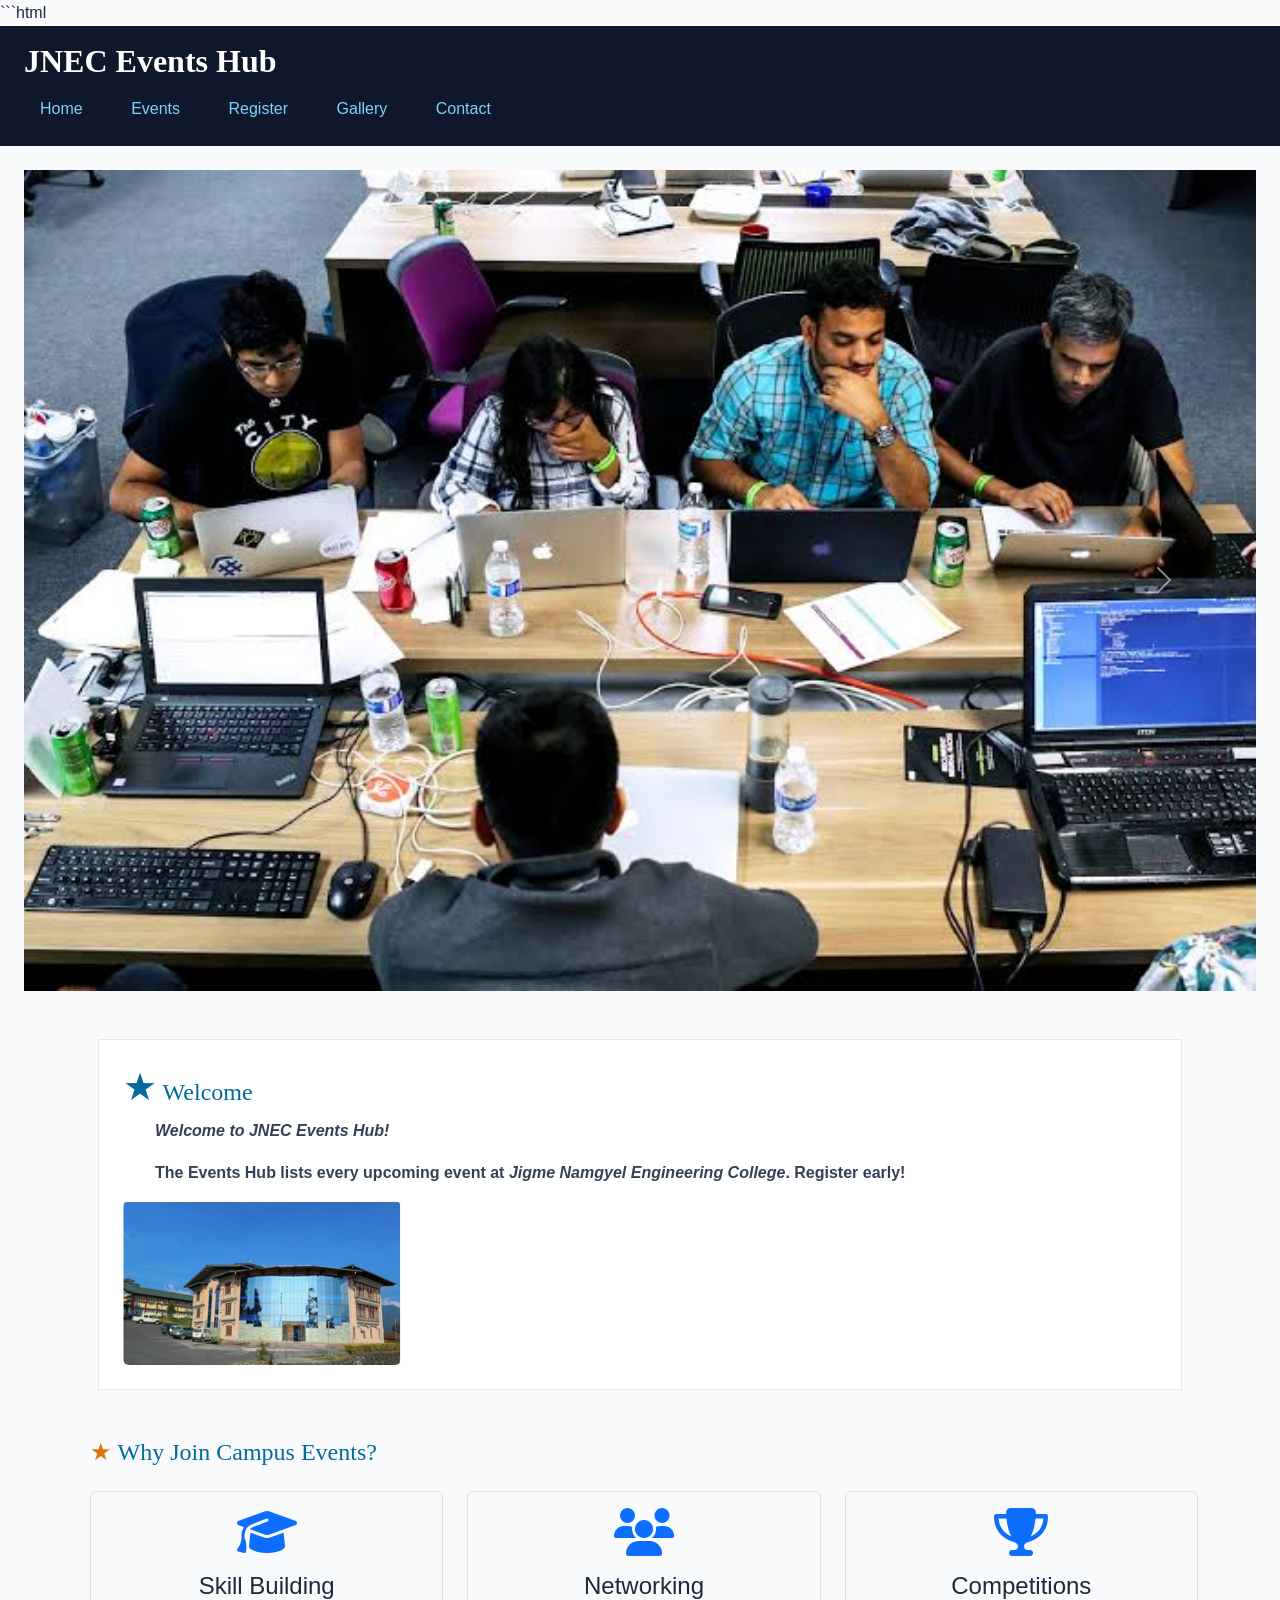
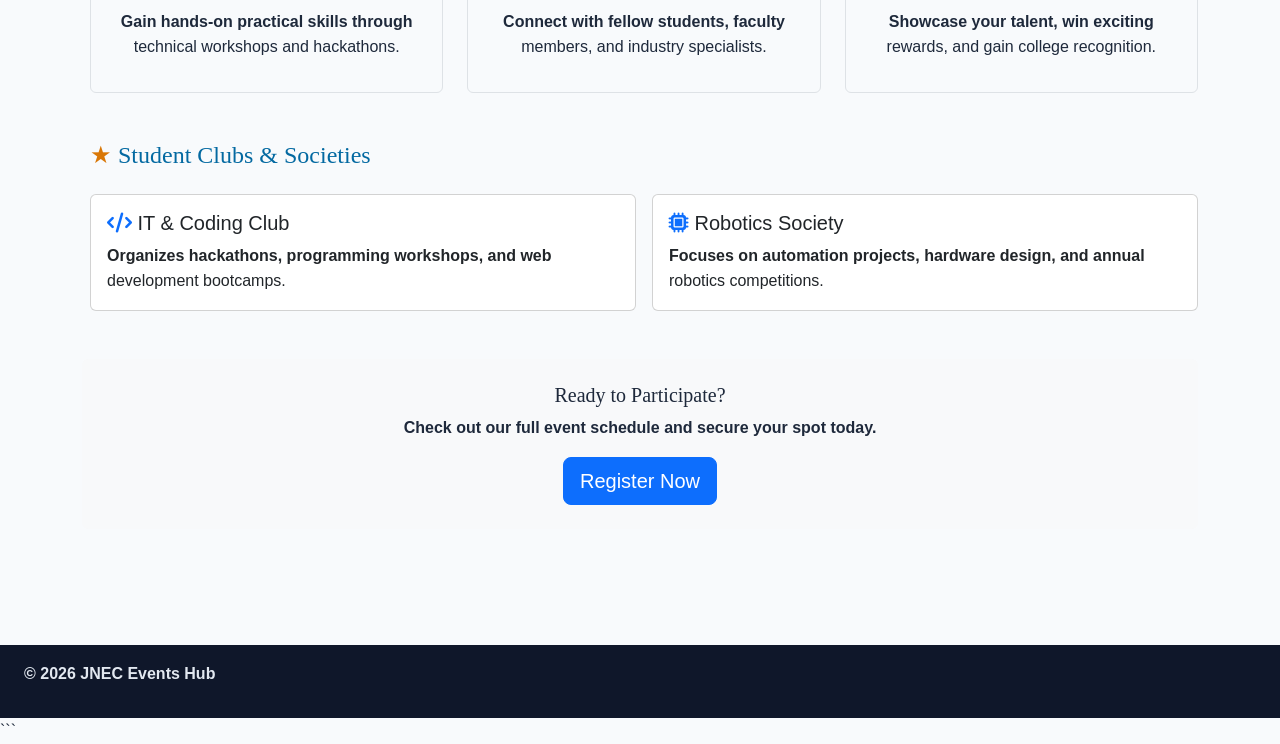
==== commit da2ceaa6: "parts A-C: link scripts, display methods, popop boxes, answers Q1-Q3" ====
--- a/index.html
+++ b/index.html
@@ -1,19 +1,21 @@
+```html
 <!DOCTYPE html>
 <html lang="en">
 <head>
    <meta charset="UTF-8">
    <meta name="viewport" content="width=device-width, initial-scale=1.0">
    <title>JNEC Events Hub — Home</title>
-   <!-- 1. Bootstrap CSS -->
+
+   <!-- Bootstrap CSS -->
    <link href="https://cdn.jsdelivr.net/npm/bootstrap@5.3.3/dist/css/bootstrap.min.css" rel="stylesheet">
-   <!-- 2. Font Awesome Icons -->
+
+   <!-- Font Awesome Icons -->
    <link rel="stylesheet" href="https://cdnjs.cloudflare.com/ajax/libs/font-awesome/6.5.2/css/all.min.css">
-   <!-- 3. Custom Styles -->
+
+   <!-- Custom Styles -->
    <link rel="stylesheet" href="css/styles.css">
 </head>
 <body>
-  
-
 
    <header id="top">
      <h1>JNEC Events Hub</h1>
@@ -27,7 +29,7 @@
    </header>
 
    <main>
-     <!-- 1. Banner Carousel using existing images -->
+     <!-- Banner Carousel -->
      <div id="eventCarousel" class="carousel slide" data-bs-ride="carousel">
        <div class="carousel-inner">
          <div class="carousel-item active">
@@ -37,10 +39,12 @@
            <img src="media/losar.jpg" class="d-block w-100" alt="Losar Festival Night Banner">
          </div>
        </div>
+
        <button class="carousel-control-prev" type="button" data-bs-target="#eventCarousel" data-bs-slide="prev">
          <span class="carousel-control-prev-icon" aria-hidden="true"></span>
          <span class="visually-hidden">Previous</span>
        </button>
+
        <button class="carousel-control-next" type="button" data-bs-target="#eventCarousel" data-bs-slide="next">
          <span class="carousel-control-next-icon" aria-hidden="true"></span>
          <span class="visually-hidden">Next</span>
@@ -48,16 +52,27 @@
      </div>
 
      <div class="container py-4">
-       <!-- 2. Welcome Section -->
+
+       <!-- Welcome Section -->
        <section id="welcome" class="intro mb-5">
          <h2>Welcome</h2>
-         <p>The <strong>Events Hub</strong> lists every upcoming event at <em>Jigme Namgyel Engineering College</em>. <span class="highlight">Register early!</span></p>
+
+         <!-- JavaScript updates this paragraph -->
+         <p id="welcomeMsg">Welcome.</p>
+
+         <p>
+           The <strong>Events Hub</strong> lists every upcoming event at
+           <em>Jigme Namgyel Engineering College</em>.
+           <span class="highlight">Register early!</span>
+         </p>
+
          <img src="media/campus.jpg" alt="JNEC campus" class="img-fluid rounded">
        </section>
 
-       <!-- 3. Key Highlights / Why Participate -->
+       <!-- Key Highlights -->
        <section class="mb-5">
          <h2 class="mb-4">Why Join Campus Events?</h2>
+
          <div class="row g-4 text-center">
            <div class="col-md-4">
              <div class="p-3 border rounded h-100">
@@ -66,6 +81,7 @@
                <p>Gain hands-on practical skills through technical workshops and hackathons.</p>
              </div>
            </div>
+
            <div class="col-md-4">
              <div class="p-3 border rounded h-100">
                <i class="fa-solid fa-users fa-3x text-primary mb-3"></i>
@@ -73,6 +89,7 @@
                <p>Connect with fellow students, faculty members, and industry specialists.</p>
              </div>
            </div>
+
            <div class="col-md-4">
              <div class="p-3 border rounded h-100">
                <i class="fa-solid fa-trophy fa-3x text-primary mb-3"></i>
@@ -83,35 +100,46 @@
          </div>
        </section>
 
-       <!-- 4. Student Clubs Section -->
+       <!-- Student Clubs -->
        <section class="mb-5">
          <h2 class="mb-4">Student Clubs & Societies</h2>
+
          <div class="row g-3">
            <div class="col-md-6">
              <div class="card h-100">
                <div class="card-body">
-                 <h5 class="card-title"><i class="fa-solid fa-code text-primary"></i> IT & Coding Club</h5>
-                 <p class="card-text">Organizes hackathons, programming workshops, and web development bootcamps.</p>
+                 <h5 class="card-title">
+                   <i class="fa-solid fa-code text-primary"></i> IT & Coding Club
+                 </h5>
+                 <p class="card-text">
+                   Organizes hackathons, programming workshops, and web development bootcamps.
+                 </p>
                </div>
              </div>
            </div>
+
            <div class="col-md-6">
              <div class="card h-100">
                <div class="card-body">
-                 <h5 class="card-title"><i class="fa-solid fa-microchip text-primary"></i> Robotics Society</h5>
-                 <p class="card-text">Focuses on automation projects, hardware design, and annual robotics competitions.</p>
+                 <h5 class="card-title">
+                   <i class="fa-solid fa-microchip text-primary"></i> Robotics Society
+                 </h5>
+                 <p class="card-text">
+                   Focuses on automation projects, hardware design, and annual robotics competitions.
+                 </p>
                </div>
              </div>
            </div>
          </div>
        </section>
 
-       <!-- 5. Call to Action Banner -->
+       <!-- Call to Action -->
        <section class="bg-light p-4 rounded text-center">
          <h3>Ready to Participate?</h3>
          <p>Check out our full event schedule and secure your spot today.</p>
          <a href="register.html" class="btn btn-primary btn-lg">Register Now</a>
        </section>
+
      </div>
    </main>
 
@@ -119,12 +147,17 @@
      <p>&copy; 2026 JNEC Events Hub</p>
    </footer>
 
-   <!-- Bootstrap JS -->
+   <!-- Bootstrap JavaScript -->
    <script src="https://cdn.jsdelivr.net/npm/bootstrap@5.3.3/dist/js/bootstrap.bundle.min.js"></script>
 
-   <script> 
-   console.log("Events Hub loaded (embedded script)"); </script> 
-<script src="js/main.js"></script> 
+   <!-- External JavaScript -->
+   <script src="js/main.js"></script>
+
+   <!-- Embedded script demonstration -->
+   <script>
+     console.log("Events Hub loaded (embedded script)");
+   </script>
+
 </body>
-
-</html>+</html>
+```
--- a/css/styles.css
+++ b/css/styles.css
@@ -1,151 +1,332 @@
-/* FILE: css/styles.css — shared by all Events Hub pages */ 
-
-body { 
-   font-family: "Segoe UI", Arial, sans-serif; 
-   margin: 0; 
-   color: #1e293b; 
-   background: #f8fafc; 
- } 
- header { 
-   background: #0f172a; 
-   color: white; 
-   padding: 16px 24px; 
- } 
- nav a { 
-   color: #7dd3fc; 
-   margin-right: 12px; 
-   text-decoration: none; 
- } 
- footer { 
-   background: #0f172a; 
-   color: #e2e8f0; 
-   padding: 16px 24px; 
-   margin-top: 40px; 
- } 
- main { 
-   padding: 24px; 
- } 
-
-/* simple selectors */
-h1 { color: #0f172a; }                     /* element */
-.intro { background: #f8fafc; }             /* class */
-#welcome { padding: 24px; }                 /* id */
-p.intro { font-size: 1.05rem; }             /* element + class */
-* { box-sizing: border-box; }               /* universal */
-h1, h2, h3 { font-family: Georgia, serif; } /* grouping */
-
-/* combinators */ 
- nav a { text-decoration: none; }         /* descendant */ 
- main > section { margin-bottom: 24px; }  /* child   	*/ 
- h2 + p { font-style: italic; }           /* adjacent   */ 
- h2 ~ p { color: #334155; }               /* general sibling */ 
-
- /* pseudo-classes */ 
- nav a:hover { color: #38bdf8; } 
- input:focus { outline: 2px solid #0369a1; } 
- input:checked + label { font-weight: 700; } 
- tr:nth-child(even) { background: #f1f5f9; } 
- 
- /* anchor LVHA order */ 
- a:link { color: #0369a1; } 
- a:visited { color: #7c3aed; } 
- a:hover { color: #0ea5e9; } 
- a:active { color: #b91c1c; } 
-
- /* pseudo-elements */ 
- p::first-line { font-weight: bold; } 
- .intro::first-letter { 
-   font-size: 1.6em; 
-   color: #0369a1; 
- } 
- h2::before { content: "★ "; color: #d97706; } 
- li::marker { color: #059669; } 
- ::selection { color: #7f1d1d; background: #fde68a; } 
-
- /* attribute selectors */ 
- a[target="_blank"] { color: #d97706; } 
- input[type="file"] { border: 1px dashed #94a3b8; padding: 8px; } 
- input[type="text"] { border: 1px solid #cbd5e1; padding: 8px; } 
-
- body { 
-   font-family: "Segoe UI", Arial, sans-serif; 
-   font-size: 16px;       	/* base size */ 
- } 
-
- h1 { font-size: 2rem; } 
- h2 { font-size: 1.5rem; } 
-
- h1 { font-weight: 700; } 
- body { line-height: 1.6; } 
- .hero-title { 
-   letter-spacing: 0.04em; 
-   word-spacing: 0.1em; 
- } 
- em { font-style: italic; } 
-
- .intro p { 
-   text-indent: 2em; 
-   text-align: justify; 
- } 
- nav a { text-decoration: none; } 
- .sold-out { 
-   text-decoration: line-through; 
-   text-decoration-color: #ef4444; 
-   text-decoration-style: solid; 
- } 
- h2 { text-align: left; } 
-
-body { color: rgb(30, 41, 59); }  /* RGB */ 
- h2 { color: #0369a1; }            /* hexadecimal */ 
- .highlight { color: crimson; }    /* named */ 
- header { background-color: #0f172a; } 
-
- .intro { 
-   margin: 24px 16px 32px 16px;   /* top right bottom left */ 
-   padding: 20px;             /* all four sides */ 
-   border: 1px solid #e2e8f0; 
-   background: white; 
- } 
- section { 
-   margin-bottom: 28px; 
-   padding-left: 8px; 
-   section.intro {
-  margin: 24px 16px 32px 16px;
-  padding: 20px;
-  
-}
-nav a { 
-   display: inline-block; 
-   padding: 8px 16px; 
- } 
- .admin-only { display: none; } 
- .badge { display: inline; } 
- .event-card { display: block; } 
-
- img { max-width: 100%; height: auto; } 
- 
- @media (max-width: 600px) { 
-   nav a { 
-  display: block; 
-  margin: 4px 0; 
-   } 
-   body { font-size: 15px; } 
- } 
-
-
-
-/* 1. Pseudo-class rule: Adds a subtle zoom and shadow effect when 
-      hovering over primary buttons for better user interaction */
+
+/* =========================================
+   FILE: css/styles.css
+   Shared by all Events Hub pages
+   ========================================= */
+
+/* 1. General page styles */
+* {
+    box-sizing: border-box;
+}
+
+body {
+    font-family: "Segoe UI", Arial, sans-serif;
+    font-size: 16px;
+    line-height: 1.6;
+    margin: 0;
+    color: #1e293b;
+    background: #f8fafc;
+}
+
+main {
+    padding: 24px;
+}
+
+/* 2. Header and navigation */
+header {
+    background-color: #0f172a;
+    color: white;
+    padding: 16px 24px;
+}
+
+header h1 {
+    color: white;
+    font-size: 2rem;
+    font-weight: 700;
+}
+
+nav a {
+    display: inline-block;
+    color: #7dd3fc;
+    margin-right: 12px;
+    padding: 8px 16px;
+    text-decoration: none;
+}
+
+nav a:link {
+    color: #7dd3fc;
+}
+
+nav a:visited {
+    color: #c4b5fd;
+}
+
+nav a:hover {
+    color: #38bdf8;
+}
+
+nav a:active {
+    color: #fca5a5;
+}
+
+/* 3. Footer */
+footer {
+    background: #0f172a;
+    color: #e2e8f0;
+    padding: 16px 24px;
+    margin-top: 40px;
+}
+
+/* 4. Typography */
+h1,
+h2,
+h3 {
+    font-family: Georgia, serif;
+}
+
+h1 {
+    font-size: 2rem;
+}
+
+h2 {
+    font-size: 1.5rem;
+    text-align: left;
+    color: #0369a1;
+}
+
+h3 {
+    font-size: 1.25rem;
+}
+
+em {
+    font-style: italic;
+}
+
+.hero-title {
+    letter-spacing: 0.04em;
+    word-spacing: 0.1em;
+}
+
+/* 5. Simple selectors */
+.intro {
+    background: #f8fafc;
+}
+
+#welcome {
+    padding: 24px;
+}
+
+p.intro {
+    font-size: 1.05rem;
+}
+
+/* 6. CSS combinators */
+main > section {
+    margin-bottom: 24px;
+}
+
+h2 + p {
+    font-style: italic;
+}
+
+h2 ~ p {
+    color: #334155;
+}
+
+/* 7. Pseudo-classes */
+input:focus,
+select:focus,
+textarea:focus {
+    outline: 2px solid #0369a1;
+}
+
+input:checked + label {
+    font-weight: 700;
+}
+
+tr:nth-child(even) {
+    background: #f1f5f9;
+}
+
+/* 8. Pseudo-elements */
+p::first-line {
+    font-weight: bold;
+}
+
+.intro::first-letter {
+    font-size: 1.6em;
+    color: #0369a1;
+}
+
+h2::before {
+    content: "★ ";
+    color: #d97706;
+}
+
+li::marker {
+    color: #059669;
+}
+
+::selection {
+    color: #7f1d1d;
+    background: #fde68a;
+}
+
+/* 9. Attribute selectors */
+a[target="_blank"] {
+    color: #d97706;
+}
+
+input[type="file"] {
+    border: 1px dashed #94a3b8;
+    padding: 8px;
+}
+
+input[type="text"] {
+    border: 1px solid #cbd5e1;
+    padding: 8px;
+}
+
+/* 10. Intro section and box model */
+.intro {
+    margin: 24px 16px 32px;
+    padding: 20px;
+    border: 1px solid #e2e8f0;
+    background: white;
+}
+
+.intro p {
+    text-indent: 2em;
+    text-align: justify;
+}
+
+section {
+    margin-bottom: 28px;
+    padding-left: 8px;
+}
+
+section.intro {
+    margin: 24px 16px 32px;
+    padding: 20px;
+}
+
+/* 11. Display properties */
+.admin-only {
+    display: none;
+}
+
+.badge {
+    display: inline;
+}
+
+.event-card {
+    display: block;
+}
+
+.sold-out {
+    text-decoration: line-through;
+    text-decoration-color: #ef4444;
+    text-decoration-style: solid;
+}
+
+/* 12. Images */
+img {
+    max-width: 100%;
+    height: auto;
+}
+
+/* 13. Form controls */
+input,
+select,
+textarea {
+    max-width: 100%;
+}
+
+input[type="text"]:focus {
+    border-color: #0d6efd;
+    box-shadow: 0 0 0 0.25rem rgba(13, 110, 253, 0.25);
+    outline: none;
+}
+
+/* 14. Button hover effect */
 .btn-primary:hover {
-  transform: translateY(-2px);
-  box-shadow: 0 4px 8px rgba(0, 0, 0, 0.15);
-  transition: all 0.2s ease-in-out;
-}
-
-/* 2. Attribute selector rule: Styles all input fields with type="text"
-      by adding a soft blue focus border to improve form accessibility */
-input[type="text"]:focus {
-  border-color: #0d6efd;
-  box-shadow: 0 0 0 0.25rem rgba(13, 110, 253, 0.25);
-  outline: none;
+    transform: translateY(-2px);
+    box-shadow: 0 4px 8px rgba(0, 0, 0, 0.15);
+    transition: all 0.2s ease-in-out;
+}
+
+/* 15. Registration form validation errors */
+.error {
+    display: block;
+    color: #dc3545;
+    font-size: 0.875rem;
+    margin-top: 4px;
+    font-weight: 500;
+}
+
+/* 16. Form status messages */
+#formMessage:empty {
+    display: none;
+}
+
+/* 17. Dark mode */
+body.dark-mode {
+    background-color: #212529;
+    color: #f8f9fa;
+}
+
+body.dark-mode header,
+body.dark-mode footer {
+    background-color: #111827;
+    color: #f8f9fa;
+}
+
+body.dark-mode header h1 {
+    color: #f8f9fa;
+}
+
+body.dark-mode nav a {
+    color: #7dd3fc;
+}
+
+body.dark-mode .intro,
+body.dark-mode .card,
+body.dark-mode fieldset {
+    background-color: #343a40;
+    color: #f8f9fa;
+    border-color: #6c757d;
+}
+
+body.dark-mode h2,
+body.dark-mode h3,
+body.dark-mode h4,
+body.dark-mode h5,
+body.dark-mode p {
+    color: inherit;
+}
+
+body.dark-mode .form-control,
+body.dark-mode .form-select {
+    background-color: #343a40;
+    color: #f8f9fa;
+    border-color: #6c757d;
+}
+
+body.dark-mode .form-control::placeholder {
+    color: #ced4da;
+}
+
+body.dark-mode .form-check-label {
+    color: #f8f9fa;
+}
+
+/* 18. Responsive layout for mobile screens */
+@media (max-width: 600px) {
+    nav a {
+        display: block;
+        margin: 4px 0;
+    }
+
+    body {
+        font-size: 15px;
+    }
+
+    main {
+        padding: 16px;
+    }
+
+    .intro {
+        margin: 16px 0;
+        padding: 16px;
+    }
 }
